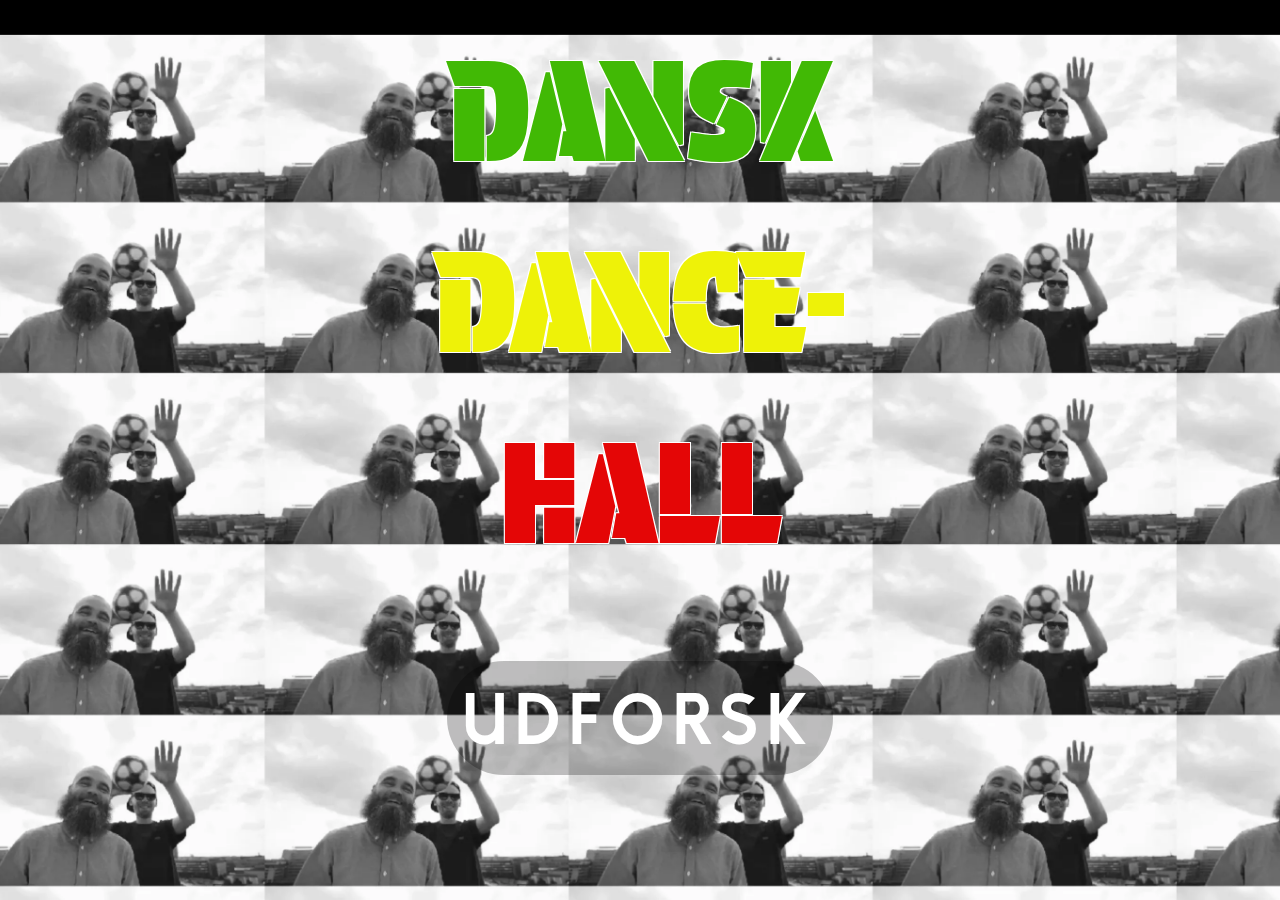
==== index.html @ a563da44 "index.html færdig" ====
<!DOCTYPE html>
<html lang="en">
  <head>
    <meta charset="UTF-8" />
    <meta name="viewport" content="width=device-width, initial-scale=1.0" />
    <meta name="robots" content="noindex" />
    <title>Dansk Dancehall</title>
    <link rel="stylesheet" href="css/generel.css" />
    <link rel="stylesheet" href="css/layout.css" />

    <!-- Protest Guerrilla -->
    <link rel="preconnect" href="https://fonts.googleapis.com" />
    <link rel="preconnect" href="https://fonts.gstatic.com" crossorigin />
    <link
      href="https://fonts.googleapis.com/css2?family=Protest+Guerrilla&display=swap"
      rel="stylesheet"
    />

    <!-- Kulim Park -->
    <link rel="preconnect" href="https://fonts.googleapis.com" />
    <link rel="preconnect" href="https://fonts.gstatic.com" crossorigin />
    <link
      href="https://fonts.googleapis.com/css2?family=Kulim+Park:ital,wght@0,200;0,300;0,400;0,600;0,700;1,200;1,300;1,400;1,600;1,700&display=swap"
      rel="stylesheet"
    />

    <!-- Protest strike -->
    <link rel="preconnect" href="https://fonts.googleapis.com" />
    <link rel="preconnect" href="https://fonts.gstatic.com" crossorigin />
    <link
      href="https://fonts.googleapis.com/css2?family=Protest+Strike&display=swap"
      rel="stylesheet"
    />

    <!-- Open Sans -->
    <link rel="preconnect" href="https://fonts.googleapis.com" />
    <link rel="preconnect" href="https://fonts.gstatic.com" crossorigin />
    <link
      href="https://fonts.googleapis.com/css2?family=Open+Sans:ital,wght@0,300..800;1,300..800&display=swap"
      rel="stylesheet"
    />
  </head>

  <body>
    <section class="hero">
      <video
        playsinline
        autoplay
        muted
        loop
        class="background_video"
        poster="images/(poster)(r)(v)hero(hero+main1+article1).webp"
        src="videos/(r)(v)hero(hero+main1+article1).mp4"
      ></video>
      <div class="hero_content">
        <div class="dansk">
          <h1>DANSK</h1>
        </div>
        <div class="dance">
          <h1>DANCE-</h1>
        </div>
        <div class="hall">
          <h1>HALL</h1>
        </div>
        <div class="udforsk">
          <a href="tophistorier.html" class="udforsk"><h2>UDFORSK</h2></a>
        </div>
      </div>
    </section>
  </body>
</html>
---- css/generel.css ----
/* CSS Reset */

* {
    margin: 0;
    padding: 0;
    box-sizing: border-box;
}

img {
    display: block;
    max-width: 100%;
}

video {
    display: block;
    max-width: 100%;
}

/* CSS */

:root {
    --white: #ffffff;
    --yellow: #EEF208;
}

main {
    max-width: 1300px;
    background-color: #030900;
}

h1 {
    font-family: "Protest Guerrilla", sans-serif;
}

h2 {
    font-family: "Kulim Park", sans-serif;
}

h3 {
    font-family: "Protest Strike", sans-serif;
    color: var(--yellow);
}

p {
    font-family: "Open Sans", sans-serif;
    color: var(--white);
}

a {
    text-decoration: none;
}

/*  */

.hero {
    display: flex;
    flex-direction: column;
    justify-content: flex-start;
}

.hero_content {
    text-align: center;
    z-index: 2;
}

.hero_content h1 {
    font-size: 8.3rem;
    padding-top: 2rem;
    text-shadow: 
    -1px -1px 0 var(--white),  
    1px -1px 0 var(--white),
    -1px 1px 0 var(--white),
    1px 1px 0 var(--white);
}

.udforsk a{
    font-size: 3rem;
    color: var(--white);
    margin-top: 5.5rem;
    padding: 1rem;
    border-radius: 5vw;
    display: inline-block;
    background-color: rgba(0, 0, 0, 0.25);
    letter-spacing: 0.5rem;
    margin-bottom: 2rem;
}

.udforsk a:hover {
    color: var(--yellow);
    background-color: rgba(0, 0, 0, 0.5);
}

.background_video {
    position: absolute;
    top: 0;
    left: 0;
    width: 100vw;
    height: 100vh;
    object-fit: cover;
    z-index: 1;
}

.dansk {
    color: #41B905;
}

.dance {
    color: var(--yellow);
}

.hall {
    color: #E40606;
}
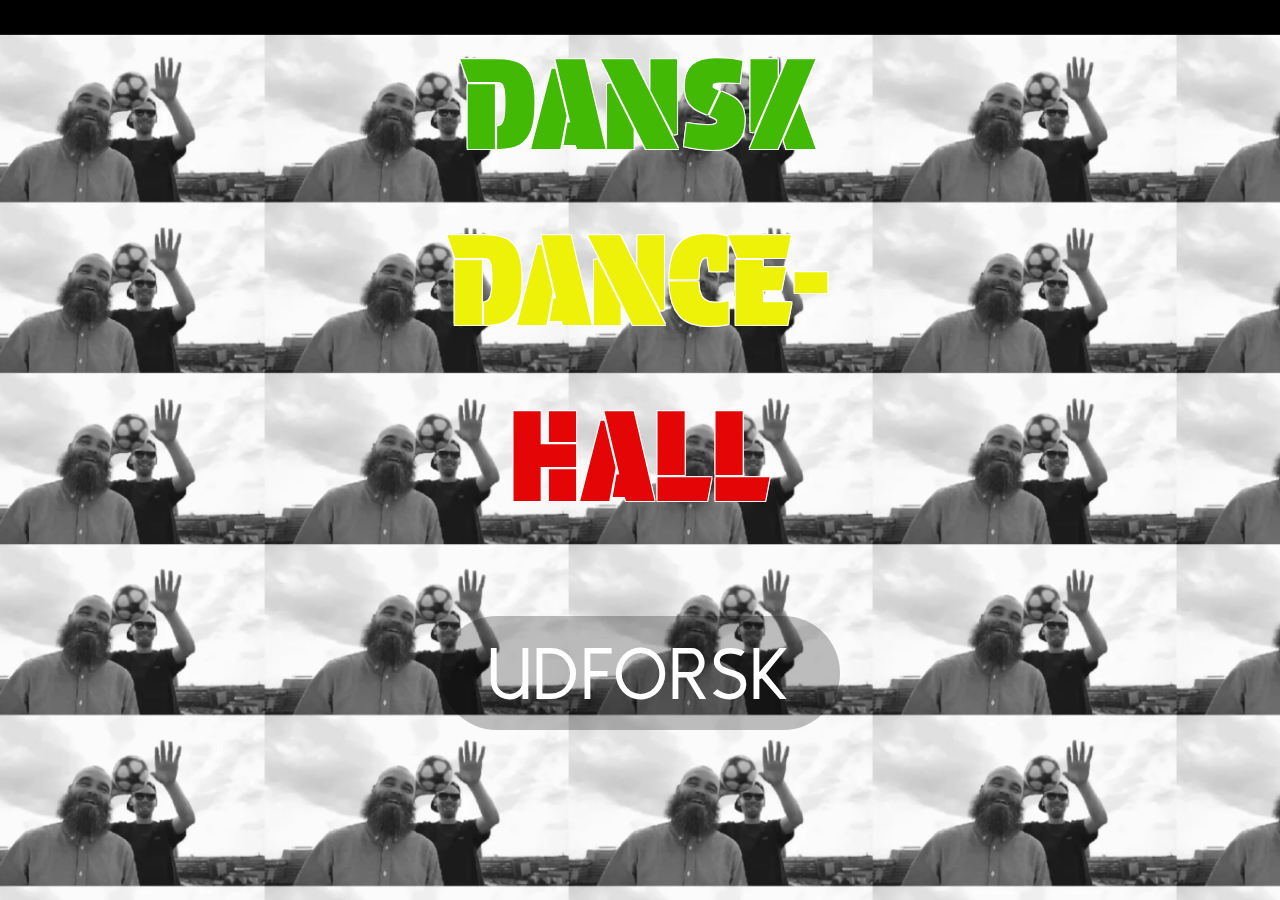
==== commit fec7e986: "Rettelser, klar inden artikel_3.html" ====
--- a/index.html
+++ b/index.html
@@ -4,6 +4,7 @@
     <meta charset="UTF-8" />
     <meta name="viewport" content="width=device-width, initial-scale=1.0" />
     <meta name="robots" content="noindex" />
+    <link rel="icon" type="image/webp" href="images/reggae-leaf-favicon.webp" />
     <title>Dansk Dancehall</title>
     <link rel="stylesheet" href="css/generel.css" />
     <link rel="stylesheet" href="css/layout.css" />
--- a/css/generel.css
+++ b/css/generel.css
@@ -8,7 +8,10 @@
 
 img {
     display: block;
-    max-width: 100%;
+    /* max-width: 100%; */
+    margin-left: auto;
+    margin-right: auto;
+    width: 100%;
 }
 
 video {
@@ -16,41 +19,108 @@
     max-width: 100%;
 }
 
+
 /* CSS */
 
 :root {
     --white: #ffffff;
     --yellow: #EEF208;
-}
-
-main {
+    --black: #030900;
+    --trueblack: #000000;
+    --h1-article_size: 2.6rem;
+    --h1-article_size-desktop: 4.7rem;
+    --h2-article_size: 2rem;
+    --h1-article_lineheight: 3rem;
+    --h1-article_lineheight-desktop: 5rem;
+    --h2-article_lineheight: 2.125rem;
+    --h2-boks_size: 1.375rem;
+    --h3-boks_size: 2rem;
+}
+
+html, body {
+    background-color: var(--black);
+}
+
+ /* Nedenstående gør, at indstillinger for main gælder på alt undtagen .flex_col-artikel. Det gør, at videoerne i toppen fylder hele skærmen i width på artiklerne */
+main > *:not(.flex_col-artikel) {
     max-width: 1300px;
-    background-color: #030900;
+    margin: 0 auto;
+    padding: 1rem;
 }
 
 h1 {
     font-family: "Protest Guerrilla", sans-serif;
+    letter-spacing: 0.1rem;
 }
 
 h2 {
     font-family: "Kulim Park", sans-serif;
+    font-weight: normal;
+    letter-spacing: 0.1rem;
 }
 
 h3 {
     font-family: "Protest Strike", sans-serif;
-    color: var(--yellow);
+    line-height: 2.375rem;
+    letter-spacing: 0.1rem;
 }
 
 p {
     font-family: "Open Sans", sans-serif;
+    font-size: 1rem;
     color: var(--white);
+    letter-spacing: 0.1rem;
 }
 
 a {
     text-decoration: none;
 }
-
-/*  */
+  
+/* Undtagelse for logo-billede inde i navbaren */
+.navbar img {
+    margin-top: 0;
+    margin-bottom: 0;
+}
+
+/* navbar */
+
+.navbar {
+    position: fixed;
+    display: grid;
+    grid-template-columns: 1fr 1fr 1fr;
+    align-items: center;
+    z-index: 1000;
+    width: 100%;
+    background-color: var(--black);
+    padding: 0.3rem 1rem;
+}
+
+.tilbage {
+    font-size: 0.7rem;
+    color: var(--white);
+    border: 1px solid var(--white);
+    border-radius: 5vw;
+    display: inline-block;
+    padding: 0.5rem;
+    justify-self: start;
+}
+
+.tilbage:hover {
+    background-color: #163507;
+}
+
+.logo {
+    width: 3rem;
+    justify-self: center;
+    opacity: 70%;
+}
+
+.logo:hover {
+    opacity: 100%;
+}
+
+
+/* index.html */
 
 .hero {
     display: flex;
@@ -64,7 +134,7 @@
 }
 
 .hero_content h1 {
-    font-size: 8.3rem;
+    font-size: 7.5rem;
     padding-top: 2rem;
     text-shadow: 
     -1px -1px 0 var(--white),  
@@ -78,11 +148,12 @@
     color: var(--white);
     margin-top: 5.5rem;
     padding: 1rem;
+    padding-left: 3rem;
+    padding-right: 3rem;
     border-radius: 5vw;
     display: inline-block;
     background-color: rgba(0, 0, 0, 0.25);
     letter-spacing: 0.5rem;
-    margin-bottom: 2rem;
 }
 
 .udforsk a:hover {
@@ -110,4 +181,218 @@
 
 .hall {
     color: #E40606;
-}+}
+
+
+/* tophistorier.html */
+
+body.tophistorier {
+    background: linear-gradient(to bottom, #000000 18%, #474747 50%, #000000 75%);
+}
+
+.overskrift {
+    color: var(--white);
+    text-align: center;
+    line-height: 2.5rem;
+}
+
+.overskrift h1 {
+    font-size: 3.7rem;
+    margin-bottom: 2rem;
+    padding-top: 5rem;
+}
+
+.overskrift h2 {
+    font-size: 1.5625rem;
+    margin-bottom: 1rem;
+}
+
+.flex_col {
+    display: flex;
+    flex-direction: column;
+    align-items: center;
+    justify-content: center;
+    position: relative;
+    text-align: center;
+    height: 45vh; /* boks-video er 50vh, men jeg sætter bevidst denne til 45vh kun. Det gør, at jeg slipper for at lave margin top/bottom på h2 og h3. */
+    margin-bottom: 5rem;
+}
+
+.boks-video {
+    position: absolute;
+    object-fit: cover;
+    z-index: 1;
+    width: 92vw;
+    height: 50vh;
+    border-radius: 5vh;
+}
+
+.boks_1-content {
+    display: flex;
+    flex-direction: column;
+    justify-content: space-between;
+    height: 100%;
+    z-index: 2;
+}
+
+.boks_1-content h3 {
+    color: var(--trueblack);
+    font-size: var(--h3-boks_size);
+}
+
+.boks_1-content h2 {
+    color: var(--yellow);
+    font-size: var(--h2-boks_size);
+}
+
+.button {
+    border: 1px solid var(--yellow);
+    border-radius: 3.1875rem;
+    display: inline-block;
+    padding: 0.5rem;
+    margin: 0 auto;
+    padding-left: 1rem;
+    padding-right: 1rem;
+}
+
+.boks:hover .boks-video {
+    border: 2px solid var(--yellow);
+  }
+  
+  .boks:hover .boks_1-content h3,
+  .boks:hover .boks_1-content h2 {
+    color: var(--yellow);
+  }
+  
+  .boks:hover .button {
+    border: 1px solid var(--yellow);
+  }
+  
+  .boks .button:hover {
+    background-color: var(--yellow);
+  }  
+
+
+/* artikel_1.html */
+
+body.artikel_1 {
+    background: linear-gradient(to bottom, #000000 40%, #666666 100%);
+}
+
+.flex_col-artikel {
+    display: flex;
+    align-items: center;
+    justify-content: center;
+    position: relative;
+    text-align: center;
+    height: 30vh;
+    padding-top: 7rem;
+    width: 100vw;
+    max-width: none;
+}
+
+.artikel-video {
+    position: absolute;
+    object-fit: cover;
+    width: 100%;
+    height: 30vh;
+    opacity: 70%;
+    z-index: 1;
+}
+
+.artikel-content {
+    display: flex;
+    flex-direction: column;
+    align-items: center;
+    justify-content: center;
+    z-index: 2;
+}
+
+.artikel-content h1 {
+    font-size: var(--h1-article_size);
+    line-height: var(--h1-article_lineheight);
+    color: var(--yellow);
+}
+
+#col_start {
+    margin-top: 4rem;
+}
+
+.col h2,
+.col_1 h2 {
+    color: var(--yellow);
+    font-size: var(--h2-article_size);
+    line-height: var(--h2-article_lineheight);
+}
+
+.col_order img {
+    filter: grayscale(100%);
+}
+
+.col_1 h2 {
+    margin-top: 2rem;
+    margin-bottom: 1rem;
+}
+
+.col_1 img {
+    margin-top: 1rem;
+}
+
+
+/* artikel_2.html */
+
+body.artikel_2 {
+    background: linear-gradient(to bottom, #000000 30%, #474747 70%, #000000 100%);
+}
+
+.flex_col_2 {
+    display: flex;
+    flex-direction: column;
+    align-items: center;
+    justify-content: center;
+    position: relative;
+    text-align: center;
+    height: 30vh; /* boks-video er 35vh, men jeg sætter bevidst denne til 30vh kun. Det gør, at jeg slipper for at lave margin top/bottom på h2 og h3. */
+    margin-top: 3rem;
+}
+
+.boks-video_2 {
+    position: absolute;
+    object-fit: cover;
+    z-index: 1;
+    width: 100vw;
+    height: 35vh;
+    border-radius: 5vh;
+}
+
+.boks_1_2-content {
+    display: flex;
+    flex-direction: column;
+    justify-content: space-between;
+    /* sætter kun height på 90% for content, for at elementerne kommer længere mod midten. */
+    height: 90%;
+    z-index: 2;
+}
+
+.boks_1_2-content h3 {
+    color: var(--yellow);
+    font-size: var(--h3-boks_size);
+}
+
+.boks_1_2-content h2 {
+    color: var(--yellow);
+    font-size: var(--h2-boks_size);
+}
+
+.boks:hover .boks-video_2 {
+    border: 2px solid var(--yellow);
+  }
+
+
+/* artikel_2-klumben.html */
+
+body.artikel_2-klumben {
+    background: linear-gradient(to bottom, #000000 20%, #666666 100%);
+}
+
+/* artikel_3.html */--- a/css/layout.css
+++ b/css/layout.css
@@ -0,0 +1,140 @@
+@media (width >=800px) {
+
+.grid_1-1-1 {
+    display: grid;
+    grid-template-columns: repeat(3, 1fr);
+    gap: 25px;
+}
+
+.flex_col {
+    margin-bottom: 4rem;
+}
+
+/* Der var noget i min css, der gjorde jeg ikke kunne implementere margin-top på class grid_1-2, og jeg har ikke kunne finde, hvilken regel, det var, der overrulede dét. Chatgbt kunne heller ikke spotte det. Derfor skriver jeg nu body foran, hvilket giver en højere specificitet, og gør reglen gældende. */
+body .grid_1-2 {
+    display: grid;
+    grid-template-columns: 1fr 2fr;
+    gap: 20px;
+    margin-top: 2rem;
+    height: 100%;
+}
+
+.grid_1-2 .col,
+.grid_1-2 .col_order {
+     display: flex;
+     flex-direction: column;
+     justify-content: space-between;
+     height: 100%;
+}
+
+.grid_1-2 .col_order img {
+     object-fit: cover;
+     height: 100%;
+}
+
+.col_order {
+    order: -1;
+}
+/* OBS: Jeg kunne have opnået næsten samme resultat ved kun at bruge grid, men flex gjorde det lige en tand bedre, og gjorde at jeg kunne undgå små mellemrum i bunden og toppen mellem billede og tekst. Derfor bruger jeg flex. */
+/* .grid_1-2 .col, 
+.grid_1-2 .col_order {
+    display: grid;
+    align-items: stretch;
+}
+
+.grid_1-2 .col_order img {
+    object-fit: cover;
+    height: 100%;
+} */
+
+body .grid_2-1 {
+    display: grid;
+    grid-template-columns: 2fr 1fr;
+    gap: 20px;
+    height: 100%;
+}
+
+.grid_2-1 .col,
+.grid_2-1 .col_order {
+     display: flex;
+     flex-direction: column;
+     justify-content: space-between;
+     height: 100%;
+}
+
+.grid_2-1 .col_order img {
+    object-fit: cover;
+    height: 100%;
+}
+
+.grid_1-1_1-1-1 {
+    display: grid;
+    grid-template-columns: repeat(3, 1fr);
+    gap: 20px;
+}
+
+.flex_col_2 {
+    height: 45vh;
+}
+
+.boks-video_2 {
+    height: 50vh;
+}
+
+
+
+/* Design tophistorier.html */
+.overskrift {
+    line-height: 3.5rem;
+}
+
+.overskrift h1 {
+    font-size: 6rem;
+}
+
+.overskrift h2 {
+    font-size: 2.25rem;
+}
+
+/* Design artikel_1.html */
+.flex_col-artikel {
+    height: 50vh;
+}
+
+.artikel-video {
+    height: 50vh;
+}
+
+.artikel-content h1 {
+    font-size: var(--h1-article_size-desktop);
+    line-height: var(--h1-article_lineheight-desktop);
+}
+
+}
+
+
+
+
+@media (width <=799px) {
+    .col h2 {
+        margin-top: 2rem;
+        margin-bottom: 1rem;
+    }
+
+    .col_order img {
+        margin-top: 1rem;
+    }
+
+    .grid_1-1_1-1-1 {
+        display: grid;
+        grid-template-columns: 1fr 1fr;
+        gap: 20px;
+    }
+}
+
+/* Gælder for alle skærmstørrelser. Derfor ingen media query. */
+.grid_1-1 {
+    display: grid;
+    grid-template-columns: 1fr 1fr;
+    align-items: stretch;
+}